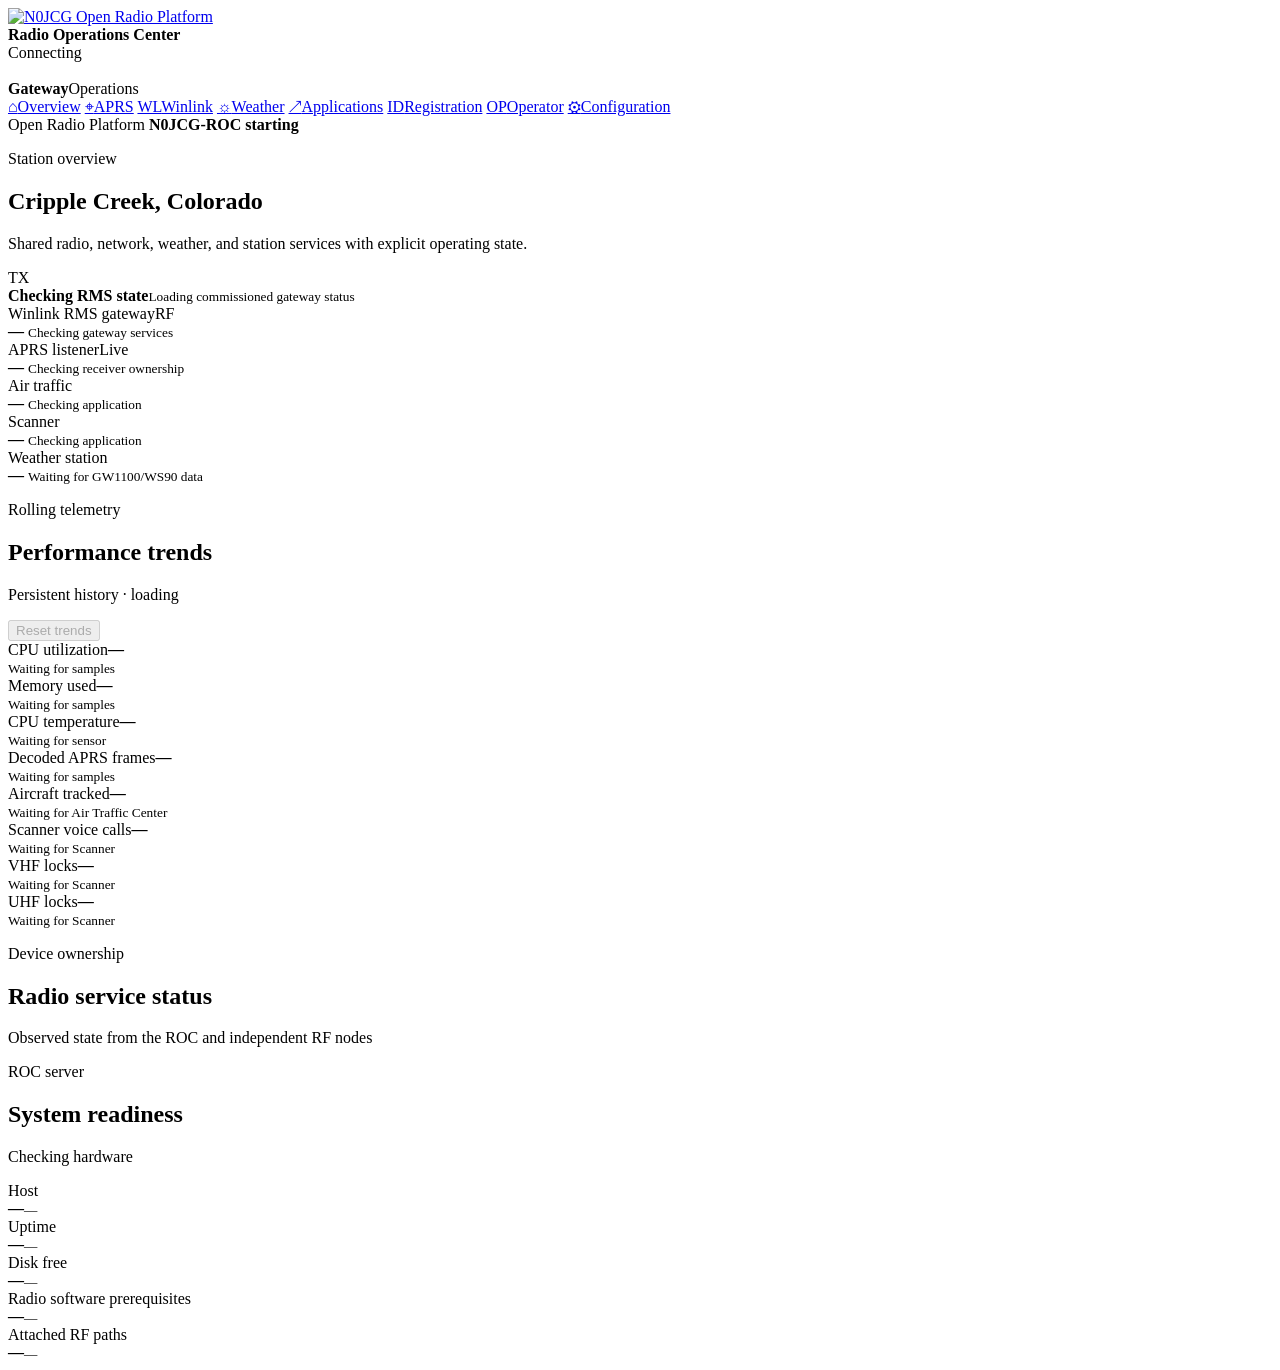
==== web/index.html @ f872c4f0 "Fix deployment sync for existing ROC files" ====
<!doctype html>
<html lang="en">
  <head>
    <meta charset="utf-8">
    <meta name="viewport" content="width=device-width, initial-scale=1">
    <meta name="theme-color" content="#0A1F44">
    <title>N0JCG Gateway | Radio Operations Center</title>
    <link rel="icon" href="/assets/N0JCG_Icon_Approved.png" type="image/png">
    <link rel="stylesheet" href="https://unpkg.com/leaflet@1.9.4/dist/leaflet.css" integrity="sha256-p4NxAoJBhIINfQ3ynHTlfQpZQ7Gok04p2rQjMZgq7dQ=" crossorigin="">
    <link rel="stylesheet" href="/styles.css?v=20260811-rms-summary">
  </head>
  <body>
    <div class="app-shell">
      <header class="app-header">
        <a class="brand-lockup" href="#overview" aria-label="Radio Operations Center overview">
          <img src="/assets/N0JCG_Header_Dark_Approved.png" alt="N0JCG Open Radio Platform">
        </a>
        <div class="product-context">
          <strong>Radio Operations Center</strong>
        </div>
        <div class="header-state">
          <button id="registration-trial-button" class="trial-button" type="button" hidden>
            <span class="trial-button-label">Restart Trial</span>
            <strong id="registration-trial-badge">5:00</strong>
          </button>
          <span id="system-badge" class="n0-status n0-status--unknown">Connecting</span>
        </div>
      </header>

      <aside class="app-rail" aria-label="ROC navigation">
        <div class="rail-product">
          <img src="/assets/N0JCG_Icon_Approved.png" alt="">
          <div><strong>Gateway</strong><span>Operations</span></div>
        </div>
        <nav>
          <a id="nav-overview" href="#overview" data-workspace-target="overview" aria-controls="workspace-overview" aria-current="page"><span aria-hidden="true">⌂</span>Overview</a>
          <a id="nav-aprs" href="#aprs-activity" data-workspace-target="aprs" aria-controls="workspace-aprs"><span aria-hidden="true">⌖</span>APRS</a>
          <a id="nav-winlink" href="#winlink-gateway" data-workspace-target="winlink" aria-controls="workspace-winlink"><span aria-hidden="true">WL</span>Winlink</a>
          <a id="nav-weather" href="#weather-monitor" data-workspace-target="weather" aria-controls="workspace-weather"><span aria-hidden="true">☼</span>Weather</a>
          <a id="nav-applications" href="#applications" data-workspace-target="applications" aria-controls="workspace-applications"><span aria-hidden="true">↗</span>Applications</a>
          <a id="nav-registration" href="#registration" data-workspace-target="registration" aria-controls="workspace-registration"><span aria-hidden="true">ID</span>Registration</a>
          <a id="nav-operator" href="#operator-controls" data-workspace-target="operator" aria-controls="workspace-operator"><span aria-hidden="true">OP</span>Operator</a>
          <a id="nav-configuration" href="#application-settings" data-workspace-target="configuration" aria-controls="workspace-configuration"><span aria-hidden="true">⚙</span>Configuration</a>
        </nav>
        <div class="rail-footer">
          <span>Open Radio Platform</span>
          <strong>N0JCG-ROC <span id="version">starting</span></strong>
        </div>
      </aside>

      <main class="app-main">
        <div id="workspace-overview" class="workspace-panel" data-workspace-panel="overview" aria-labelledby="nav-overview" tabindex="-1">
        <section id="overview" class="page-intro">
          <div>
            <p class="eyebrow">Station overview</p>
            <h1 id="site-name">Cripple Creek, Colorado</h1>
            <p>Shared radio, network, weather, and station services with explicit operating state.</p>
          </div>
          <div class="interlock" id="interlock">
            <span class="interlock-icon" aria-hidden="true">TX</span>
            <div><strong>Checking RMS state</strong><small>Loading commissioned gateway status</small></div>
          </div>
        </section>

        <section id="trial-expired-notice" class="trial-notice" hidden aria-live="polite">
          <div><strong>Five-minute trial ended</strong><span>APRS, Weather, and Winlink services are stopped. Register this Gateway or restart the trial to resume operation.</span></div>
          <button id="trial-notice-restart" class="n0-button n0-button--primary" type="button">Restart Trial</button>
        </section>

        <section class="summary-grid" aria-label="Live operating summary">
          <article class="status-card">
            <div class="card-heading"><span>Winlink RMS gateway</span><span class="live-label">RF</span></div>
            <strong id="metric-rms">—</strong>
            <small id="metric-rms-detail">Checking gateway services</small>
          </article>
          <article class="status-card">
            <div class="card-heading"><span>APRS listener</span><span class="live-label">Live</span></div>
            <strong id="metric-aprs">—</strong>
            <small id="metric-aprs-detail">Checking receiver ownership</small>
          </article>
          <article class="status-card">
            <div class="card-heading"><span>Air traffic</span></div>
            <strong id="metric-air-traffic">—</strong>
            <small id="metric-air-traffic-detail">Checking application</small>
          </article>
          <article class="status-card">
            <div class="card-heading"><span>Scanner</span></div>
            <strong id="metric-scanner">—</strong>
            <small id="metric-scanner-detail">Checking application</small>
          </article>
          <article class="status-card">
            <div class="card-heading"><span>Weather station</span></div>
            <strong id="metric-weather">—</strong>
            <small id="metric-weather-detail">Waiting for GW1100/WS90 data</small>
          </article>
        </section>

        <section id="overview-telemetry" class="content-section overview-section" aria-labelledby="overview-telemetry-heading">
          <div class="section-heading">
            <div><p class="eyebrow">Rolling telemetry</p><h2 id="overview-telemetry-heading">Performance trends</h2></div>
            <div class="telemetry-actions"><p id="telemetry-history-summary">Persistent history · loading</p><button id="telemetry-reset" class="n0-button n0-button--secondary" type="button" disabled>Reset trends</button><output id="telemetry-reset-result" aria-live="polite"></output></div>
          </div>
          <div class="telemetry-grid" aria-live="polite">
            <article class="telemetry-card" data-telemetry-card="cpu"><div class="telemetry-heading"><span>CPU utilization</span><strong id="metric-cpu">—</strong></div><div id="chart-cpu" class="telemetry-chart" role="img" aria-label="CPU utilization history"></div><small id="metric-cpu-detail">Waiting for samples</small></article>
            <article class="telemetry-card" data-telemetry-card="memory"><div class="telemetry-heading"><span>Memory used</span><strong id="metric-memory">—</strong></div><div id="chart-memory" class="telemetry-chart" role="img" aria-label="Memory usage history"></div><small id="metric-memory-total">Waiting for samples</small></article>
            <article class="telemetry-card" data-telemetry-card="temperature"><div class="telemetry-heading"><span>CPU temperature</span><strong id="metric-temperature">—</strong></div><div id="chart-temperature" class="telemetry-chart" role="img" aria-label="CPU temperature history"></div><small id="metric-temperature-detail">Waiting for sensor</small></article>
            <article class="telemetry-card" data-telemetry-card="aprsFrames"><div class="telemetry-heading"><span>Decoded APRS frames</span><strong id="metric-aprs-packets">—</strong></div><div id="chart-aprsFrames" class="telemetry-chart" role="img" aria-label="Decoded APRS frame history"></div><small id="metric-aprs-packets-detail">Waiting for samples</small></article>
            <article class="telemetry-card" data-telemetry-card="aircraft"><div class="telemetry-heading"><span>Aircraft tracked</span><strong id="metric-aircraft">—</strong></div><div id="chart-aircraft" class="telemetry-chart" role="img" aria-label="Aircraft tracked history"></div><small id="metric-aircraft-detail">Waiting for Air Traffic Center</small></article>
            <article class="telemetry-card" data-telemetry-card="voiceCalls"><div class="telemetry-heading"><span>Scanner voice calls</span><strong id="metric-voice-calls">—</strong></div><div id="chart-voiceCalls" class="telemetry-chart" role="img" aria-label="Scanner voice call history"></div><small id="metric-voice-calls-detail">Waiting for Scanner</small></article>
            <article class="telemetry-card" data-telemetry-card="vhfLocks"><div class="telemetry-heading"><span>VHF locks</span><strong id="metric-vhf-locks">—</strong></div><div id="chart-vhfLocks" class="telemetry-chart" role="img" aria-label="VHF scanner lock history"></div><small id="metric-vhf-locks-detail">Waiting for Scanner</small></article>
            <article class="telemetry-card" data-telemetry-card="uhfLocks"><div class="telemetry-heading"><span>UHF locks</span><strong id="metric-uhf-locks">—</strong></div><div id="chart-uhfLocks" class="telemetry-chart" role="img" aria-label="UHF scanner lock history"></div><small id="metric-uhf-locks-detail">Waiting for Scanner</small></article>
          </div>
        </section>

        <section id="radio-services" class="content-section overview-section">
          <div class="section-heading">
            <div><p class="eyebrow">Device ownership</p><h2>Radio service status</h2></div>
            <p>Observed state from the ROC and independent RF nodes</p>
          </div>
          <div class="service-grid" id="service-grid" aria-live="polite"></div>
        </section>

        <section id="system-readiness" class="content-section overview-section">
          <div class="section-heading">
            <div><p class="eyebrow">ROC server</p><h2>System readiness</h2></div>
            <p id="hardware-state">Checking hardware</p>
          </div>
          <div class="metric-grid" id="metric-grid" aria-live="polite">
            <article class="status-card"><div class="card-heading"><span>Host</span></div><strong id="metric-host">—</strong><small id="metric-platform">—</small></article>
            <article class="status-card"><div class="card-heading"><span>Uptime</span></div><strong id="metric-uptime">—</strong><small id="metric-load">—</small></article>
            <article class="status-card"><div class="card-heading"><span>Disk free</span></div><strong id="metric-disk">—</strong><small id="metric-disk-total">—</small></article>
            <article class="status-card"><div class="card-heading"><span>Radio software prerequisites</span></div><strong id="metric-tools">—</strong><small id="metric-tools-detail">—</small></article>
            <article class="status-card"><div class="card-heading"><span>Attached RF paths</span></div><strong id="metric-hardware">—</strong><small id="metric-hardware-detail">—</small></article>
          </div>
        </section>
        </div>

        <div id="workspace-aprs" class="workspace-panel" data-workspace-panel="aprs" aria-labelledby="nav-aprs" tabindex="-1" hidden>
        <section id="aprs-activity" class="content-section latest-frame-panel" aria-labelledby="latest-frame-heading">
          <div class="section-heading compact-heading">
            <div><p class="eyebrow">APRS activity</p><h2 id="latest-frame-heading">Latest APRS frame</h2></div>
            <span class="technical-label">144.390 MHz</span>
          </div>
          <div class="frame-readout">
            <strong id="metric-aprs-latest">—</strong>
            <small id="metric-aprs-latest-detail">Waiting for a decoded packet</small>
          </div>
          <div class="aprs-digi-survey" aria-live="polite">
            <div class="section-heading compact-heading"><div><p class="eyebrow">Passive RF survey</p><h3>Digipeaters observed</h3></div><span id="aprs-digi-survey-window" class="technical-label">72-hour window</span></div>
            <p id="aprs-digi-survey-message" class="aprs-digi-survey-message">Waiting for locally decoded RF frames.</p>
            <div id="aprs-digi-survey-list" class="aprs-digi-survey-list"></div>
          </div>
          <div class="aprs-ops-grid" aria-live="polite">
            <article class="status-card"><div class="card-heading"><span>Packet quality</span><span id="aprs-quality-state" class="technical-label">Loading</span></div><strong id="aprs-quality-frames">—</strong><small id="aprs-quality-detail">RF frames · unique stations · duplicate rate</small></article>
            <article class="status-card"><div class="card-heading"><span>APRS-IS health</span><span id="aprs-is-state" class="technical-label">Loading</span></div><strong id="aprs-is-server">—</strong><small id="aprs-is-detail">Connection and authentication evidence</small></article>
            <article class="status-card aprs-rf-history-card"><div class="card-heading"><span>RF activity · last 24 hours</span><span id="aprs-rf-history-state" class="technical-label">Loading</span></div><strong id="aprs-rf-history-points">—</strong><small id="aprs-rf-history-detail">Frames and stations heard; loading hourly survey</small><div id="aprs-rf-history-chart" class="aprs-rf-history-chart" aria-label="Hourly APRS RF frame history"></div></article>
          </div>
          </section>

        <section id="aprs-map-section" class="content-section">
          <div class="section-heading">
            <div><p class="eyebrow">Stations heard by ROC</p><h2>APRS activity map</h2></div>
            <div class="map-actions"><button id="aprs-map-zoom-out" class="n0-button n0-button--secondary map-control" type="button">Zoom out</button><button id="aprs-map-zoom-in" class="n0-button n0-button--secondary map-control" type="button">Zoom in</button><button id="aprs-map-roc-area" class="n0-button n0-button--secondary" type="button">ROC area</button><button id="aprs-map-show-all" class="n0-button n0-button--secondary" type="button" hidden>Show all positions</button><button id="aprs-map-refresh" class="n0-button n0-button--secondary" type="button">Refresh positions</button></div>
          </div>
          <div class="aprs-map-panel">
            <div id="aprs-map" role="region" aria-label="Map of APRS stations received by ROC"></div>
            <div id="aprs-map-message" class="aprs-map-message">Loading recently heard callsigns…</div>
          </div>
          <div class="aprs-map-footer"><span id="aprs-map-summary">Waiting for position data</span><span>Position data from <a href="https://aprs.fi/" target="_blank" rel="noopener">aprs.fi</a> · Map © <a href="https://www.openstreetmap.org/copyright" target="_blank" rel="noopener">OpenStreetMap contributors</a></span></div>
        </section>
        </div>

        <div id="workspace-winlink" class="workspace-panel" data-workspace-panel="winlink" aria-labelledby="nav-winlink" tabindex="-1" hidden>
        <section id="winlink-gateway" class="content-section" aria-labelledby="winlink-heading">
          <div class="section-heading">
            <div><p class="eyebrow">Packet gateway operations</p><h2 id="winlink-heading">Winlink Gateway</h2></div>
            <p id="winlink-updated">Loading live gateway evidence</p>
          </div>
          <div class="winlink-grid" aria-live="polite">
            <article class="winlink-card winlink-card--status">
              <div class="winlink-card-heading"><span>Gateway status</span><span id="winlink-state" class="n0-status n0-status--unknown">Checking</span></div>
              <strong id="winlink-rms-call">N0JCG-10</strong>
              <p id="winlink-channel">145.070 MHz · Packet 1200</p>
              <dl class="winlink-facts">
                <div><dt>LinBPQ node</dt><dd id="winlink-node-call">—</dd></div>
                <div><dt>Post Office</dt><dd id="winlink-post-office-call">—</dd></div>
                <div><dt>LinBPQ</dt><dd id="winlink-linbpq-state">—</dd></div>
                <div><dt>Dire Wolf</dt><dd id="winlink-direwolf-state">—</dd></div>
              </dl>
            </article>

            <article class="winlink-card">
              <div class="winlink-card-heading"><span>Last RF session</span><span id="winlink-session-result" class="technical-label">Waiting</span></div>
              <strong id="winlink-session-caller">—</strong>
              <p id="winlink-session-time">No completed RF session recorded</p>
              <dl class="winlink-facts">
                <div><dt>Messages</dt><dd id="winlink-session-messages">—</dd></div>
                <div><dt>Transfer</dt><dd id="winlink-session-bytes">—</dd></div>
                <div><dt>Duration</dt><dd id="winlink-session-duration">—</dd></div>
                <div><dt>CMS</dt><dd id="winlink-cms-state">—</dd></div>
              </dl>
              <button id="winlink-history-open" class="n0-button n0-button--secondary winlink-history-button" type="button">View session history</button>
            </article>

            <article class="winlink-card">
              <div class="winlink-card-heading"><span>Message traffic</span><span class="technical-label">BPQMail index</span></div>
              <p class="winlink-queue-description">Status metadata from the local Post Office; message contents remain private.</p>
              <dl class="winlink-facts winlink-queue-facts">
                <div><dt>Pending</dt><dd id="winlink-mail-pending">—</dd></div>
                <div><dt>Delivered</dt><dd id="winlink-mail-delivered">—</dd></div>
                <div><dt>Received</dt><dd id="winlink-mail-received">—</dd></div>
                <div><dt>Archived</dt><dd id="winlink-mail-archived">—</dd></div>
              </dl>
              <small class="privacy-note">Received is cumulative and can overlap Archived after a message is retrieved.</small>
            </article>

            <article class="winlink-card">
              <div class="winlink-card-heading"><span>Commissioning status</span><span class="technical-label">Persistent proof</span></div>
              <ul class="commissioning-list">
                <li data-winlink-milestone="rf_path_verified"><span>RF transmit and receive path</span><strong>Checking</strong></li>
                <li data-winlink-milestone="cms_authentication_verified"><span>CMS authentication</span><strong>Checking</strong></li>
                <li data-winlink-milestone="outbound_message_verified"><span>Outbound message transfer</span><strong>Checking</strong></li>
                <li data-winlink-milestone="inbound_message_verified"><span>Inbound message transfer</span><strong>Checking</strong></li>
                <li data-winlink-milestone="public_channel_report_verified"><span>Public channel report</span><strong>Checking</strong></li>
              </ul>
            </article>
          </div>
          <div class="winlink-activity-panel">
            <div class="winlink-card-heading"><span>Last 24 hours</span><span id="winlink-activity-window" class="technical-label">Rolling window</span></div>
            <div class="winlink-stat-grid">
              <div><span>RF sessions</span><strong id="winlink-stat-sessions">—</strong></div>
              <div><span>Unique callsigns</span><strong id="winlink-stat-callsigns">—</strong></div>
              <div><span>Success rate</span><strong id="winlink-stat-success">—</strong></div>
              <div><span>Average duration</span><strong id="winlink-stat-duration">—</strong></div>
              <div><span>Messages sent</span><strong id="winlink-stat-sent">—</strong></div>
              <div><span>Messages received</span><strong id="winlink-stat-received">—</strong></div>
            </div>
            <div id="winlink-hourly-chart" class="winlink-hourly-chart" role="img" aria-label="Winlink RF sessions by hour over the last 24 hours"></div>
          </div>
          <div class="winlink-activity-panel winlink-reliability-panel">
            <div class="winlink-card-heading"><span>Gateway reliability</span><span id="winlink-reliability-state" class="n0-status n0-status--unknown">Checking</span></div>
            <div class="winlink-reliability-grid">
              <div><span>RMS uptime</span><strong id="winlink-rms-uptime">—</strong><small id="winlink-rms-restarts">—</small></div>
              <div><span>Modem uptime</span><strong id="winlink-modem-uptime">—</strong><small id="winlink-modem-restarts">—</small></div>
              <div><span>CMS connections</span><strong id="winlink-cms-connections">—</strong><small>Successful in 24 hours</small></div>
              <div><span>CMS attempts failed</span><strong id="winlink-cms-failures">—</strong><small id="winlink-cms-last-event">No recent event</small></div>
              <div><span>Modem faults</span><strong id="winlink-modem-faults">—</strong><small>Recognized faults in 24 hours</small></div>
            </div>
            <div class="winlink-rf-diagnostic" aria-live="polite">
              <div><span>Last RF protocol phase</span><strong id="winlink-rf-phase">Checking</strong></div>
              <p id="winlink-rf-finding">Waiting for a packet-session trace.</p>
              <small id="winlink-rf-next-action">Protocol evidence will appear after the next RF session.</small>
            </div>
            <p class="privacy-note">Operational events only. Message content and credentials are excluded.</p>
          </div>
        </section>
        </div>

        <div id="workspace-weather" class="workspace-panel" data-workspace-panel="weather" aria-labelledby="nav-weather" tabindex="-1" hidden>
        <section id="weather-monitor" class="content-section">
          <div class="section-heading">
            <div><p class="eyebrow">GW1100 / WS90 / WH57</p><h2>Weather monitor</h2></div>
            <p id="weather-updated">Waiting for gateway</p>
          </div>
          <div class="weather-grid" aria-live="polite">
            <article class="weather-card weather-primary"><span>Outdoor temperature</span><strong id="weather-temperature">—</strong><small id="weather-outdoor-state">WS90 not detected</small></article>
            <article class="weather-card"><span>Outdoor humidity</span><strong id="weather-humidity">—</strong><small>Relative humidity</small></article>
            <article class="weather-card"><span>Wind</span><strong id="weather-wind">—</strong><small id="weather-wind-detail">Direction and gust</small></article>
            <article class="weather-card"><span>Barometric pressure</span><strong id="weather-pressure">—</strong><small id="weather-pressure-detail">Relative and absolute pressure</small></article>
            <article class="weather-card"><span>Rain</span><strong id="weather-rain">—</strong><small id="weather-rain-detail">Today</small></article>
            <article class="weather-card"><span>UV / solar</span><strong id="weather-uv">—</strong><small id="weather-solar">—</small></article>
            <article class="weather-card"><span>Lightning today</span><strong id="weather-lightning">—</strong><small id="weather-lightning-detail">Waiting for WH57 sensor</small></article>
            <article class="weather-card"><span>Gateway indoor</span><strong id="weather-indoor">—</strong><small id="weather-indoor-detail">GW1100 sensor</small></article>
            <article class="weather-card"><span>Gateway</span><strong id="weather-gateway">Checking</strong><small id="weather-gateway-detail">192.168.68.131</small></article>
            <article class="weather-card"><span>CWOP upload</span><strong id="weather-cwop">Disabled</strong><small id="weather-cwop-detail">Operator configuration required</small></article>
          </div>
        </section>
        </div>

        <div id="workspace-applications" class="workspace-panel" data-workspace-panel="applications" aria-labelledby="nav-applications" tabindex="-1" hidden>
        <section id="applications" class="content-section">
          <div class="section-heading">
            <div><p class="eyebrow">Platform applications</p><h2>Operational centers</h2></div>
            <p>Standalone applications on independent Pi systems</p>
          </div>
          <div class="application-grid">
            <article class="application-card" data-application-card="air_traffic">
              <img src="/assets/N0JCG_Icon_Approved.png" alt="">
              <div><h3>N0JCG Air Traffic Center</h3><p>Aviation SDR monitoring, tracking, maps, and NOAA weather radio.</p><span class="application-state" data-application-state="air_traffic">Checking</span><a id="air-traffic-link" class="n0-button n0-button--primary" href="#">Open Air Traffic Center</a></div>
            </article>
            <article class="application-card" data-application-card="scanner">
              <img src="/assets/N0JCG_Icon_Approved.png" alt="">
              <div><h3>N0JCG Scanner</h3><p>P25, VHF, and UHF receiver control and audio monitoring.</p><span class="application-state" data-application-state="scanner">Checking</span><a id="scanner-link" class="n0-button n0-button--primary" href="#">Open Scanner</a></div>
            </article>
          </div>
        </section>
        </div>

        <div id="workspace-registration" class="workspace-panel" data-workspace-panel="registration" aria-labelledby="nav-registration" tabindex="-1" hidden>
        <section id="registration" class="content-section">
          <div class="section-heading">
            <div><p class="eyebrow">Product registration</p><h2>N0JCG Gateway license</h2></div>
            <span id="registration-state" class="n0-status n0-status--unknown">Checking</span>
          </div>
          <div class="registration-panel">
            <div class="registration-summary">
              <div><span>Installation S/N</span><strong id="registration-serial">Loading…</strong></div>
              <p id="registration-status-text">Checking registration and trial status.</p>
            </div>
            <form id="registration-form" class="registration-form">
              <label>License S/N<input name="license_serial" type="text" autocomplete="off" autocapitalize="characters" spellcheck="false" placeholder="N0JCG-GTW-XXXX-XXXX-XXXX-XXXX" required></label>
              <label>Registered email<input name="email" type="email" autocomplete="email" placeholder="operator@example.com" required></label>
              <button id="registration-activate" class="n0-button n0-button--primary" type="submit">Activate license</button>
            </form>
            <output id="registration-result" class="registration-result" aria-live="polite"></output>
          </div>
        </section>
        </div>

        <div id="workspace-operator" class="workspace-panel" data-workspace-panel="operator" aria-labelledby="nav-operator" tabindex="-1" hidden>
        <section id="operator-controls" class="content-section">
          <div class="section-heading">
            <div><p class="eyebrow">ROC administration</p><h2>Protected operator controls</h2></div>
            <span id="operator-auth-state" class="n0-status n0-status--unknown">Checking</span>
          </div>
          <div class="winlink-activity-panel operator-panel">
            <p class="operator-intro">Administrative actions are local, allowlisted, audited, and do not provide an RF transmit control.</p>
            <form id="operator-login-form" class="operator-login" hidden>
              <label>Operator password<input name="password" type="password" minlength="10" autocomplete="current-password" required></label>
              <button class="n0-button n0-button--primary" type="submit">Operator login</button>
            </form>
            <div id="operator-setup-required" class="operator-setup" hidden>
              <strong>Operator setup required</strong>
              <code>sudo deploy/configure_operator_controls.sh</code>
            </div>
            <div id="operator-actions" class="operator-actions" hidden>
              <button class="n0-button n0-button--secondary" type="button" data-operator-action="restart">Restart gateway</button>
              <button class="n0-button n0-button--secondary" type="button" data-operator-action="maintenance_on">Enter maintenance</button>
              <button class="n0-button n0-button--primary" type="button" data-operator-action="maintenance_off">Return gateway online</button>
              <button class="n0-button n0-button--secondary" type="button" data-operator-action="cms_test">Test CMS connection</button>
              <button id="operator-diagnostics" class="n0-button n0-button--secondary" type="button">Download diagnostics</button>
              <button id="operator-logout" class="n0-button n0-button--text" type="button">Sign out</button>
            </div>
            <small id="operator-cms-guard" class="operator-guard">CMS testing is available only when LinBPQ confirms that no RF session is active.</small>
            <output id="operator-result" class="operator-result" aria-live="polite"></output>
          </div>
        </section>
        </div>

        <div id="workspace-configuration" class="workspace-panel" data-workspace-panel="configuration" aria-labelledby="nav-configuration" tabindex="-1" hidden>
        <section id="application-settings" class="content-section">
          <div class="section-heading">
            <div><p class="eyebrow">ROC configuration</p><h2>Application connections</h2></div>
            <p>Enable each application and identify the Pi that runs it</p>
          </div>
          <div class="settings-grid">
            <form id="station-settings-form" class="settings-card settings-card--wide">
              <div class="settings-card-header"><div><h3>Station overview</h3><small>Include the amateur-radio callsign and the station location or description</small></div></div>
              <div class="settings-fields settings-fields--key"><label>Station overview title<input name="overview_title" type="text" maxlength="120" autocomplete="off" required placeholder="N0JCG · Cripple Creek, Colorado"></label></div>
              <div class="settings-actions"><button class="n0-button n0-button--primary" type="submit">Save Station Overview</button><output aria-live="polite"></output></div>
            </form>
            <form id="cwop-settings-form" class="settings-card settings-card--wide">
              <div class="settings-card-header"><div><h3>CWOP weather upload</h3><small>Internet-only APRS weather upload; never keys a radio</small></div><div class="integration-controls"><span id="cwop-configured" class="application-state">Not configured</span><label class="switch-label"><input name="enabled" type="checkbox" disabled><span>Enabled</span></label></div></div>
              <div class="settings-fields cwop-settings-fields"><label>CWOP station ID<input name="station_id" type="text" maxlength="9" autocomplete="off" placeholder="N0JCG" disabled></label><label>Latitude<input name="latitude" type="text" inputmode="decimal" autocomplete="off" placeholder="38.800833" disabled></label><label>Longitude<input name="longitude" type="text" inputmode="decimal" autocomplete="off" placeholder="-105.200167" disabled></label><label>Upload interval (seconds)<input name="interval_seconds" type="number" min="300" max="3600" step="60" value="300" disabled></label></div>
              <div class="settings-actions"><button class="n0-button n0-button--primary" type="submit" disabled>Save CWOP settings</button><output aria-live="polite">Unlock Protected operator controls to configure CWOP.</output></div>
              <small class="settings-note">The ROC uses CWOP/APRS-IS with passcode -1 for this weather-only station. Confirm data at findu.com after enabling.</small>
            </form>
            <form id="wifi-settings-form" class="settings-card settings-card--wide">
              <div class="settings-card-header">
                <div><h3>ROC Wi-Fi connection</h3><small>Scan visible networks and configure wlp2s0 through guarded Netplan rollback</small></div>
                <span id="wifi-current-state" class="application-state">Operator login required</span>
              </div>
              <div class="settings-actions wifi-scan-actions"><button id="wifi-scan" class="n0-button n0-button--secondary" type="button" disabled>Scan Wi-Fi networks</button><small>USB Ethernet remains preferred at route metric 100; Wi-Fi uses metric 600.</small></div>
              <div class="settings-fields wifi-settings-fields">
                <label>Available network<select name="ssid" disabled required><option value="">Scan to select an SSID</option></select></label>
                <label>Wi-Fi password<input name="password" type="password" minlength="8" maxlength="64" autocomplete="new-password" disabled></label>
                <label>Confirm password<input name="confirmation" type="password" minlength="8" maxlength="64" autocomplete="new-password" disabled></label>
              </div>
              <div class="settings-actions"><button class="n0-button n0-button--primary" type="submit" disabled>Connect Wi-Fi</button><output aria-live="polite">Unlock Protected operator controls to scan or connect.</output></div>
              <small class="settings-note">The password is sent only to the local ROC for its root-only Netplan file. Failed association or DHCP automatically restores the previous configuration.</small>
            </form>
            <form id="ethernet-settings-form" class="settings-card settings-card--wide">
              <div class="settings-card-header">
                <div><h3>ROC Ethernet static address</h3><small>Configure the preferred wired interface with a guarded Netplan change</small></div>
                <span id="ethernet-current-state" class="application-state">Operator login required</span>
              </div>
              <div class="settings-actions ethernet-status-actions">
                <button id="ethernet-load" class="n0-button n0-button--secondary" type="button" disabled>Load current Ethernet settings</button>
                <small>The previous configuration is restored unless the new address is confirmed within 3 minutes.</small>
              </div>
              <div class="settings-fields ethernet-settings-fields">
                <label>Ethernet interface<input name="interface" type="text" maxlength="32" readonly required disabled></label>
                <label>Static IPv4 address/prefix<input name="address_cidr" type="text" maxlength="32" inputmode="decimal" autocomplete="off" placeholder="192.168.68.114/24" required disabled></label>
                <label>Default gateway<input name="gateway" type="text" maxlength="15" inputmode="decimal" autocomplete="off" placeholder="192.168.68.1" required disabled></label>
                <label>DNS servers<input name="dns" type="text" maxlength="64" inputmode="decimal" autocomplete="off" placeholder="1.1.1.1,8.8.8.8" required disabled></label>
              </div>
              <div class="settings-actions">
                <div class="settings-button-group">
                  <button class="n0-button n0-button--primary" type="submit" disabled>Apply static address</button>
                  <button id="ethernet-confirm" class="n0-button n0-button--secondary" type="button" disabled hidden>Confirm current address</button>
                </div>
                <output aria-live="polite">Unlock Protected operator controls to view or change Ethernet settings.</output>
              </div>
              <small class="settings-note">After applying a different address, this page will reopen at the new ROC address. Log in there and confirm the change before the rollback timer expires.</small>
            </form>
            <form class="settings-card" data-application-form="air_traffic">
              <div class="settings-card-header"><div><h3>N0JCG Air Traffic Center</h3><small>Default service port 8090</small></div><label class="switch-label"><input name="enabled" type="checkbox"><span>Enabled</span></label></div>
              <div class="settings-fields"><label>Pi IP address or hostname<input name="host" type="text" inputmode="url" autocomplete="off" required></label><label>Web port<input name="port" type="number" min="1" max="65535" required></label></div>
              <div class="settings-actions"><button class="n0-button n0-button--primary" type="submit">Save Air Traffic settings</button><output aria-live="polite"></output></div>
            </form>
            <form class="settings-card" data-application-form="scanner">
              <div class="settings-card-header"><div><h3>N0JCG Scanner</h3><small>Default service port 8070</small></div><label class="switch-label"><input name="enabled" type="checkbox"><span>Enabled</span></label></div>
              <div class="settings-fields"><label>Pi IP address or hostname<input name="host" type="text" inputmode="url" autocomplete="off" required></label><label>Web port<input name="port" type="number" min="1" max="65535" required></label></div>
              <div class="settings-actions"><button class="n0-button n0-button--primary" type="submit">Save Scanner settings</button><output aria-live="polite"></output></div>
            </form>
            <form id="aprsfi-settings-form" class="settings-card settings-card--wide">
              <div class="settings-card-header"><div><h3>aprs.fi map access</h3><small>The API key remains on the ROC server and is never returned to the browser</small></div><div class="integration-controls"><span id="aprsfi-configured" class="application-state">Not configured</span><label class="switch-label"><input name="enabled" type="checkbox"><span>Enabled</span></label></div></div>
              <div class="settings-fields settings-fields--key"><label>aprs.fi API key<input name="api_key" type="password" autocomplete="new-password" placeholder="Enter a new key or leave blank to keep the saved key"></label></div>
              <div class="settings-actions"><button class="n0-button n0-button--primary" type="submit">Save API key</button><output aria-live="polite"></output><a href="https://aprs.fi/account/" target="_blank" rel="noopener">Open aprs.fi account</a></div>
            </form>
            <form id="admin-report-settings-form" class="settings-card settings-card--wide">
              <div class="settings-card-header">
                <div><h3>Operator operations report</h3><small>Statistics for the preceding interval; message content and credentials are excluded</small></div>
                <div class="integration-controls"><span id="admin-report-credentials" class="application-state">Operator login required</span><label class="switch-label"><input name="enabled" type="checkbox" disabled><span>Enabled</span></label></div>
              </div>
              <div class="settings-fields admin-report-fields">
                <label>Send from<input name="sender" type="email" value="ROC@n0jcg.com" readonly aria-readonly="true"></label>
                <label>Send report to<input name="recipient" type="email" maxlength="254" autocomplete="email" disabled placeholder="operator@example.com"></label>
                <label>Frequency (hours)<input name="interval_hours" type="number" min="1" max="168" step="1" value="12" required disabled></label>
              </div>
              <div class="settings-actions"><div class="settings-button-group"><button class="n0-button n0-button--primary" type="submit" disabled>Save report settings</button><button id="admin-report-send-now" class="n0-button n0-button--secondary" type="button" disabled>Send report now</button></div><output aria-live="polite">Unlock Protected operator controls to view or change these settings.</output></div>
              <small id="admin-report-delivery" class="settings-note">Reports are sent by the ROC through Cloudflare Email Sending.</small>
            </form>
            <form id="aprs-alert-settings-form" class="settings-card settings-card--wide">
              <div class="settings-card-header"><div><h3>APRS pipeline alerts</h3><small>Notify when the receive pipeline changes state. Messages are sent from roc@n0jcg.com.</small></div><div class="integration-controls"><span id="aprs-alert-sender" class="application-state">roc@n0jcg.com</span><label class="switch-label"><input name="enabled" type="checkbox" disabled><span>Enabled</span></label></div></div>
              <div class="settings-fields settings-fields--key"><label>Send alerts to<input name="recipient" type="email" maxlength="254" autocomplete="email" disabled placeholder="operator@example.com"></label></div>
              <div class="settings-actions"><div class="settings-button-group"><button class="n0-button n0-button--primary" type="submit" disabled>Save APRS alert settings</button><button id="aprs-alert-send-test" class="n0-button n0-button--secondary" type="button" disabled>Send test alert</button></div><output aria-live="polite">Unlock Protected operator controls to configure alerts.</output></div>
              <small class="settings-note">Alerts are sent on state transitions only; a persistent fault will not generate a message every minute.</small>
            </form>
          </div>
        </section>
        </div>
      </main>
    </div>

    <section id="aprs-frames" class="modal" hidden aria-labelledby="aprs-frames-title">
      <div class="modal-panel" role="dialog" aria-modal="true">
        <div class="modal-header"><div><p class="eyebrow">Packet activity</p><h2 id="aprs-frames-title">APRS frames</h2></div><button id="aprs-frames-close" type="button" aria-label="Close APRS frames">×</button></div>
        <div class="modal-toolbar"><label>Sort <select id="aprs-sort"><option value="newest">Newest first</option><option value="oldest">Oldest first</option></select></label><span id="aprs-page-info">Page 1</span></div>
        <div id="aprs-frame-list" class="aprs-frame-list"></div>
        <div class="modal-footer"><button id="aprs-prev" class="n0-button n0-button--secondary" type="button">Previous</button><button id="aprs-next" class="n0-button n0-button--primary" type="button">Next</button></div>
      </div>
    </section>

    <section id="winlink-sessions" class="modal" hidden aria-labelledby="winlink-sessions-title">
      <div class="modal-panel modal-panel--wide" role="dialog" aria-modal="true">
        <div class="modal-header"><div><p class="eyebrow">Gateway activity</p><h2 id="winlink-sessions-title">Winlink RF sessions</h2></div><button id="winlink-sessions-close" type="button" aria-label="Close Winlink session history">×</button></div>
        <div class="modal-toolbar winlink-session-toolbar">
          <label>Sort <select id="winlink-session-sort"><option value="newest">Newest first</option><option value="oldest">Oldest first</option></select></label>
          <label>Result <select id="winlink-session-result-filter"><option value="all">All sessions</option><option value="successful">Successful</option><option value="failed">Failed</option></select></label>
          <label>Callsign <input id="winlink-session-callsign" type="search" maxlength="12" autocomplete="off" placeholder="All callsigns"></label>
          <button id="winlink-session-filter" class="n0-button n0-button--secondary" type="button">Apply</button>
          <span id="winlink-session-page-info">Page 1</span>
        </div>
        <div class="winlink-session-table-wrap">
          <table class="winlink-session-table">
            <thead><tr><th>Time</th><th>Callsign</th><th>Result</th><th>Duration</th><th>Messages</th><th>Transfer</th></tr></thead>
            <tbody id="winlink-session-list"></tbody>
          </table>
        </div>
        <p class="privacy-note">Operational metadata only. Message subjects, recipients, bodies, and credentials are excluded.</p>
        <div class="modal-footer"><button id="winlink-session-prev" class="n0-button n0-button--secondary" type="button">Previous</button><button id="winlink-session-next" class="n0-button n0-button--primary" type="button">Next</button></div>
      </div>
    </section>

    <script src="https://unpkg.com/leaflet@1.9.4/dist/leaflet.js" integrity="sha256-20nQCchB9co0qIjJZRGuk2/Z9VM+kNiyxNV1lvTlZBo=" crossorigin=""></script>
    <script src="/app.js?v=20260811-rms-summary"></script>
  </body>
</html>
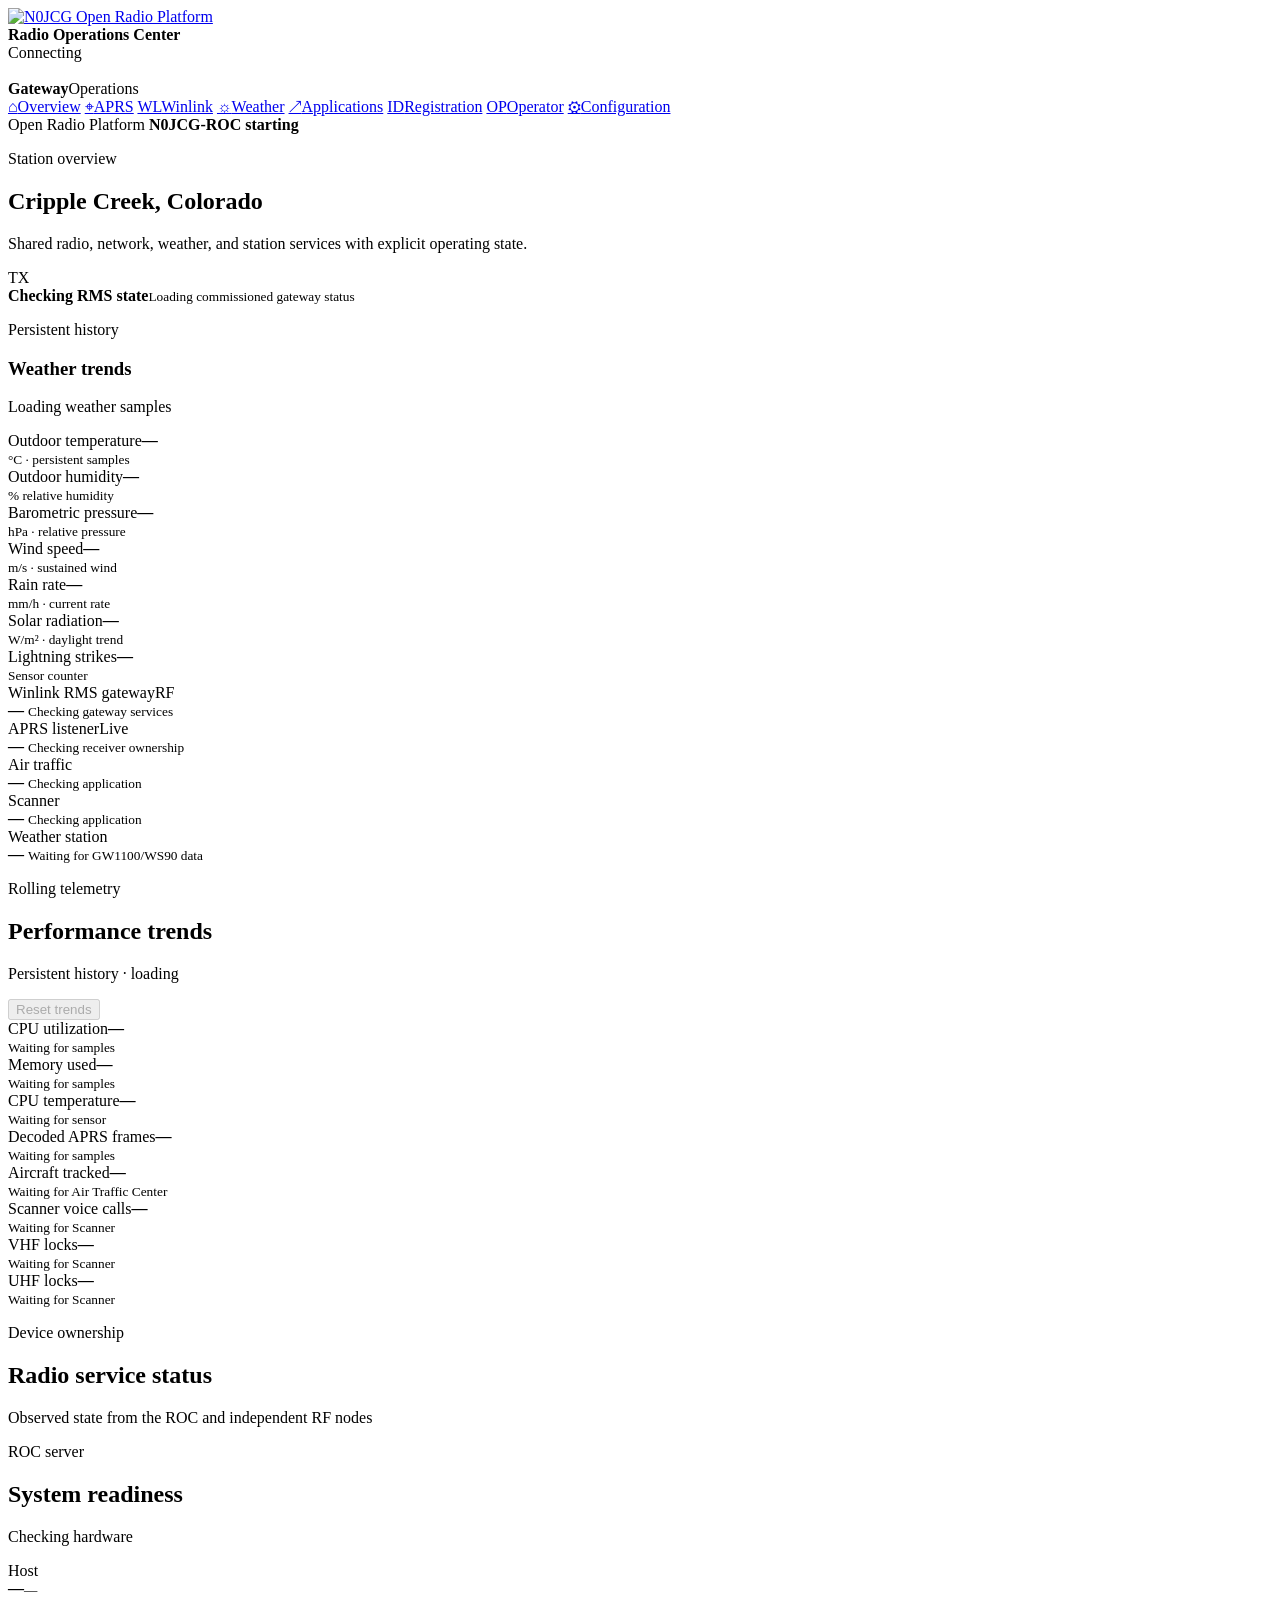
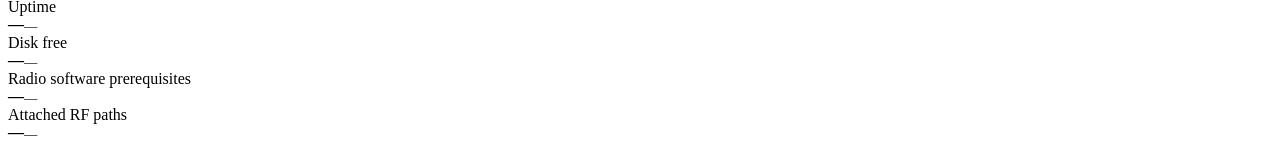
==== commit 8b320b57: "Add persistent weather history charts" ====
--- a/web/index.html
+++ b/web/index.html
@@ -59,6 +59,16 @@
           <div class="interlock" id="interlock">
             <span class="interlock-icon" aria-hidden="true">TX</span>
             <div><strong>Checking RMS state</strong><small>Loading commissioned gateway status</small></div>
+          </div>
+          <div class="weather-history-heading"><div><p class="eyebrow">Persistent history</p><h3>Weather trends</h3></div><p id="weather-history-summary">Loading weather samples</p></div>
+          <div class="telemetry-grid weather-history-grid" aria-live="polite">
+            <article class="telemetry-card" data-telemetry-card="weatherTemperature"><div class="telemetry-heading"><span>Outdoor temperature</span><strong id="metric-weatherTemperature">—</strong></div><div id="chart-weatherTemperature" class="telemetry-chart" role="img" aria-label="Outdoor temperature history"></div><small>°C · persistent samples</small></article>
+            <article class="telemetry-card" data-telemetry-card="weatherHumidity"><div class="telemetry-heading"><span>Outdoor humidity</span><strong id="metric-weatherHumidity">—</strong></div><div id="chart-weatherHumidity" class="telemetry-chart" role="img" aria-label="Outdoor humidity history"></div><small>% relative humidity</small></article>
+            <article class="telemetry-card" data-telemetry-card="weatherPressure"><div class="telemetry-heading"><span>Barometric pressure</span><strong id="metric-weatherPressure">—</strong></div><div id="chart-weatherPressure" class="telemetry-chart" role="img" aria-label="Barometric pressure history"></div><small>hPa · relative pressure</small></article>
+            <article class="telemetry-card" data-telemetry-card="weatherWind"><div class="telemetry-heading"><span>Wind speed</span><strong id="metric-weatherWind">—</strong></div><div id="chart-weatherWind" class="telemetry-chart" role="img" aria-label="Wind speed history"></div><small>m/s · sustained wind</small></article>
+            <article class="telemetry-card" data-telemetry-card="weatherRain"><div class="telemetry-heading"><span>Rain rate</span><strong id="metric-weatherRain">—</strong></div><div id="chart-weatherRain" class="telemetry-chart" role="img" aria-label="Rain rate history"></div><small>mm/h · current rate</small></article>
+            <article class="telemetry-card" data-telemetry-card="weatherSolar"><div class="telemetry-heading"><span>Solar radiation</span><strong id="metric-weatherSolar">—</strong></div><div id="chart-weatherSolar" class="telemetry-chart" role="img" aria-label="Solar radiation history"></div><small>W/m² · daylight trend</small></article>
+            <article class="telemetry-card" data-telemetry-card="weatherLightning"><div class="telemetry-heading"><span>Lightning strikes</span><strong id="metric-weatherLightning">—</strong></div><div id="chart-weatherLightning" class="telemetry-chart" role="img" aria-label="Lightning strike history"></div><small>Sensor counter</small></article>
           </div>
         </section>
 
@@ -335,9 +345,20 @@
             </div>
             <div id="operator-actions" class="operator-actions" hidden>
               <button class="n0-button n0-button--secondary" type="button" data-operator-action="restart">Restart gateway</button>
+              <button class="n0-button n0-button--secondary" type="button" data-operator-action="rms_recover">Recover stalled RMS session</button>
               <button class="n0-button n0-button--secondary" type="button" data-operator-action="maintenance_on">Enter maintenance</button>
               <button class="n0-button n0-button--primary" type="button" data-operator-action="maintenance_off">Return gateway online</button>
               <button class="n0-button n0-button--secondary" type="button" data-operator-action="cms_test">Test CMS connection</button>
+              <div class="operator-repairs" aria-label="Repair services">
+                <strong>Repair a service fault</strong>
+                <button class="n0-button n0-button--secondary" type="button" data-operator-action="repair_service" data-operator-service="aprs_rx">Repair APRS listener</button>
+                <button class="n0-button n0-button--secondary" type="button" data-operator-action="repair_service" data-operator-service="aprs_monitor">Repair APRS watchdog</button>
+                <button class="n0-button n0-button--secondary" type="button" data-operator-action="repair_service" data-operator-service="weather">Repair weather collector</button>
+                <button class="n0-button n0-button--secondary" type="button" data-operator-action="repair_service" data-operator-service="cwop_weather">Repair CWOP uploader</button>
+                <button class="n0-button n0-button--secondary" type="button" data-operator-action="repair_service" data-operator-service="aprs_telemetry">Repair APRS telemetry</button>
+                <button class="n0-button n0-button--secondary" type="button" data-operator-action="repair_service" data-operator-service="winlink_modem" data-rf-sensitive="true">Repair Winlink modem</button>
+                <button class="n0-button n0-button--secondary" type="button" data-operator-action="repair_service" data-operator-service="winlink_rms" data-rf-sensitive="true">Repair Winlink RMS</button>
+              </div>
               <button id="operator-diagnostics" class="n0-button n0-button--secondary" type="button">Download diagnostics</button>
               <button id="operator-logout" class="n0-button n0-button--text" type="button">Sign out</button>
             </div>
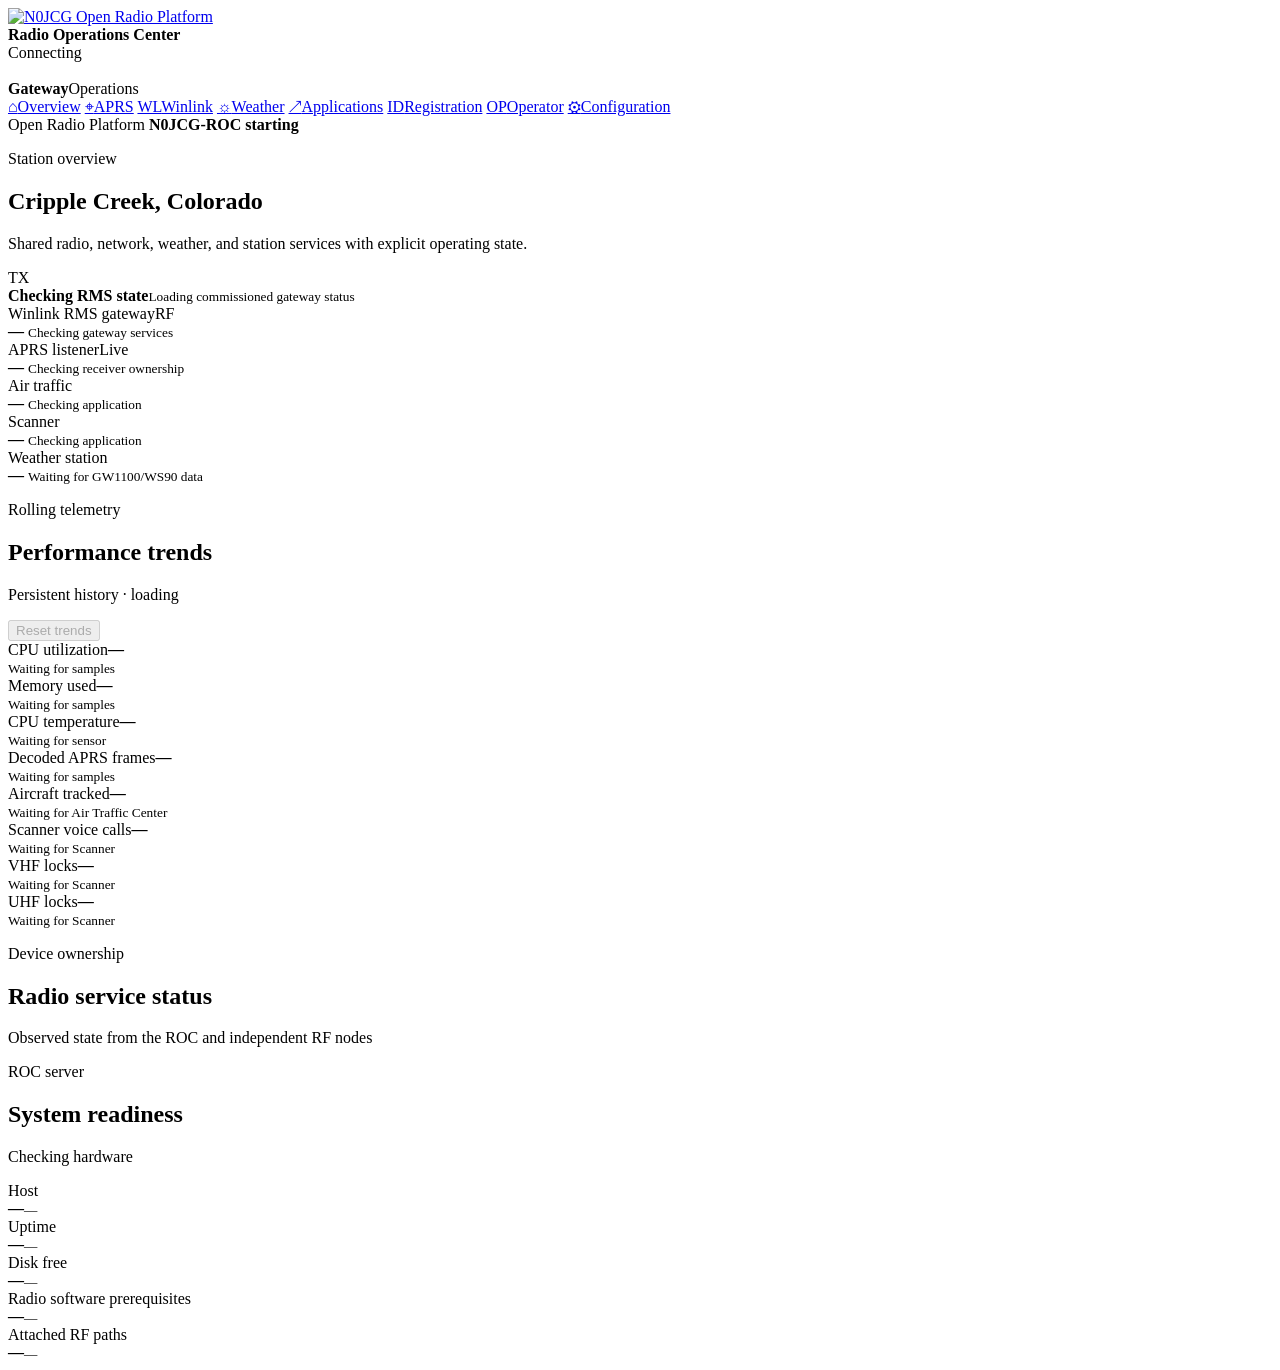
==== commit cb771371: "Release ROC v0.1.10" ====
--- a/web/index.html
+++ b/web/index.html
@@ -59,16 +59,6 @@
           <div class="interlock" id="interlock">
             <span class="interlock-icon" aria-hidden="true">TX</span>
             <div><strong>Checking RMS state</strong><small>Loading commissioned gateway status</small></div>
-          </div>
-          <div class="weather-history-heading"><div><p class="eyebrow">Persistent history</p><h3>Weather trends</h3></div><p id="weather-history-summary">Loading weather samples</p></div>
-          <div class="telemetry-grid weather-history-grid" aria-live="polite">
-            <article class="telemetry-card" data-telemetry-card="weatherTemperature"><div class="telemetry-heading"><span>Outdoor temperature</span><strong id="metric-weatherTemperature">—</strong></div><div id="chart-weatherTemperature" class="telemetry-chart" role="img" aria-label="Outdoor temperature history"></div><small>°C · persistent samples</small></article>
-            <article class="telemetry-card" data-telemetry-card="weatherHumidity"><div class="telemetry-heading"><span>Outdoor humidity</span><strong id="metric-weatherHumidity">—</strong></div><div id="chart-weatherHumidity" class="telemetry-chart" role="img" aria-label="Outdoor humidity history"></div><small>% relative humidity</small></article>
-            <article class="telemetry-card" data-telemetry-card="weatherPressure"><div class="telemetry-heading"><span>Barometric pressure</span><strong id="metric-weatherPressure">—</strong></div><div id="chart-weatherPressure" class="telemetry-chart" role="img" aria-label="Barometric pressure history"></div><small>hPa · relative pressure</small></article>
-            <article class="telemetry-card" data-telemetry-card="weatherWind"><div class="telemetry-heading"><span>Wind speed</span><strong id="metric-weatherWind">—</strong></div><div id="chart-weatherWind" class="telemetry-chart" role="img" aria-label="Wind speed history"></div><small>m/s · sustained wind</small></article>
-            <article class="telemetry-card" data-telemetry-card="weatherRain"><div class="telemetry-heading"><span>Rain rate</span><strong id="metric-weatherRain">—</strong></div><div id="chart-weatherRain" class="telemetry-chart" role="img" aria-label="Rain rate history"></div><small>mm/h · current rate</small></article>
-            <article class="telemetry-card" data-telemetry-card="weatherSolar"><div class="telemetry-heading"><span>Solar radiation</span><strong id="metric-weatherSolar">—</strong></div><div id="chart-weatherSolar" class="telemetry-chart" role="img" aria-label="Solar radiation history"></div><small>W/m² · daylight trend</small></article>
-            <article class="telemetry-card" data-telemetry-card="weatherLightning"><div class="telemetry-heading"><span>Lightning strikes</span><strong id="metric-weatherLightning">—</strong></div><div id="chart-weatherLightning" class="telemetry-chart" role="img" aria-label="Lightning strike history"></div><small>Sensor counter</small></article>
           </div>
         </section>
 
@@ -284,6 +274,16 @@
             <article class="weather-card"><span>Gateway</span><strong id="weather-gateway">Checking</strong><small id="weather-gateway-detail">192.168.68.131</small></article>
             <article class="weather-card"><span>CWOP upload</span><strong id="weather-cwop">Disabled</strong><small id="weather-cwop-detail">Operator configuration required</small></article>
           </div>
+          <div class="weather-history-heading"><div><p class="eyebrow">Persistent history</p><h3>Weather trends</h3></div><p id="weather-history-summary">Loading weather samples</p></div>
+          <div class="telemetry-grid weather-history-grid" aria-live="polite">
+            <article class="telemetry-card" data-telemetry-card="weatherTemperature"><div class="telemetry-heading"><span>Outdoor temperature</span><strong id="metric-weatherTemperature">—</strong></div><div id="chart-weatherTemperature" class="telemetry-chart" role="img" aria-label="Outdoor temperature history"></div><small>°C · persistent samples</small></article>
+            <article class="telemetry-card" data-telemetry-card="weatherHumidity"><div class="telemetry-heading"><span>Outdoor humidity</span><strong id="metric-weatherHumidity">—</strong></div><div id="chart-weatherHumidity" class="telemetry-chart" role="img" aria-label="Outdoor humidity history"></div><small>% relative humidity</small></article>
+            <article class="telemetry-card" data-telemetry-card="weatherPressure"><div class="telemetry-heading"><span>Barometric pressure</span><strong id="metric-weatherPressure">—</strong></div><div id="chart-weatherPressure" class="telemetry-chart" role="img" aria-label="Barometric pressure history"></div><small>hPa · relative pressure</small></article>
+            <article class="telemetry-card" data-telemetry-card="weatherWind"><div class="telemetry-heading"><span>Wind speed</span><strong id="metric-weatherWind">—</strong></div><div id="chart-weatherWind" class="telemetry-chart" role="img" aria-label="Wind speed history"></div><small>m/s · sustained wind</small></article>
+            <article class="telemetry-card" data-telemetry-card="weatherRain"><div class="telemetry-heading"><span>Rain rate</span><strong id="metric-weatherRain">—</strong></div><div id="chart-weatherRain" class="telemetry-chart" role="img" aria-label="Rain rate history"></div><small>mm/h · current rate</small></article>
+            <article class="telemetry-card" data-telemetry-card="weatherSolar"><div class="telemetry-heading"><span>Solar radiation</span><strong id="metric-weatherSolar">—</strong></div><div id="chart-weatherSolar" class="telemetry-chart" role="img" aria-label="Solar radiation history"></div><small>W/m² · daylight trend</small></article>
+            <article class="telemetry-card" data-telemetry-card="weatherLightning"><div class="telemetry-heading"><span>Lightning strikes</span><strong id="metric-weatherLightning">—</strong></div><div id="chart-weatherLightning" class="telemetry-chart" role="img" aria-label="Lightning strike history"></div><small>Sensor counter</small></article>
+          </div>
         </section>
         </div>
 
@@ -364,6 +364,13 @@
             </div>
             <small id="operator-cms-guard" class="operator-guard">CMS testing is available only when LinBPQ confirms that no RF session is active.</small>
             <output id="operator-result" class="operator-result" aria-live="polite"></output>
+            <article class="operator-calibration" id="rf-calibration-card">
+              <div class="settings-card-header"><div><h3>Receive-only RMS audio calibration</h3><small>Noise-floor mode: adjust the RMS radio volume while watching the DigiRig meter. This mode pauses only the Winlink modem/RMS services and never keys a transmitter.</small></div><span id="rf-calibration-state" class="application-state">Stopped</span></div>
+              <div class="calibration-metrics"><div><span>Noise-floor quality</span><strong id="rf-calibration-quality">—</strong></div><div><span>Latest peak</span><strong id="rf-calibration-level">—</strong></div><div><span>Average RMS</span><strong id="rf-calibration-average">—</strong></div><div><span>RMS dBFS</span><strong id="rf-calibration-rms">—</strong></div><div><span>Peak dBFS</span><strong id="rf-calibration-peak">—</strong></div></div>
+              <p id="rf-calibration-guidance" class="muted">Login as operator, start calibration, then adjust the RMS radio volume. Aim for a usable noise floor without clipping.</p>
+              <div class="operator-actions"><button id="rf-calibration-start" class="n0-button n0-button--secondary" type="button">Start receive test</button><button id="rf-calibration-stop" class="n0-button n0-button--secondary" type="button" disabled>Stop receive test</button></div>
+              <pre id="rf-calibration-events" class="calibration-events" aria-live="polite">No calibration evidence collected.</pre>
+            </article>
           </div>
         </section>
         </div>
